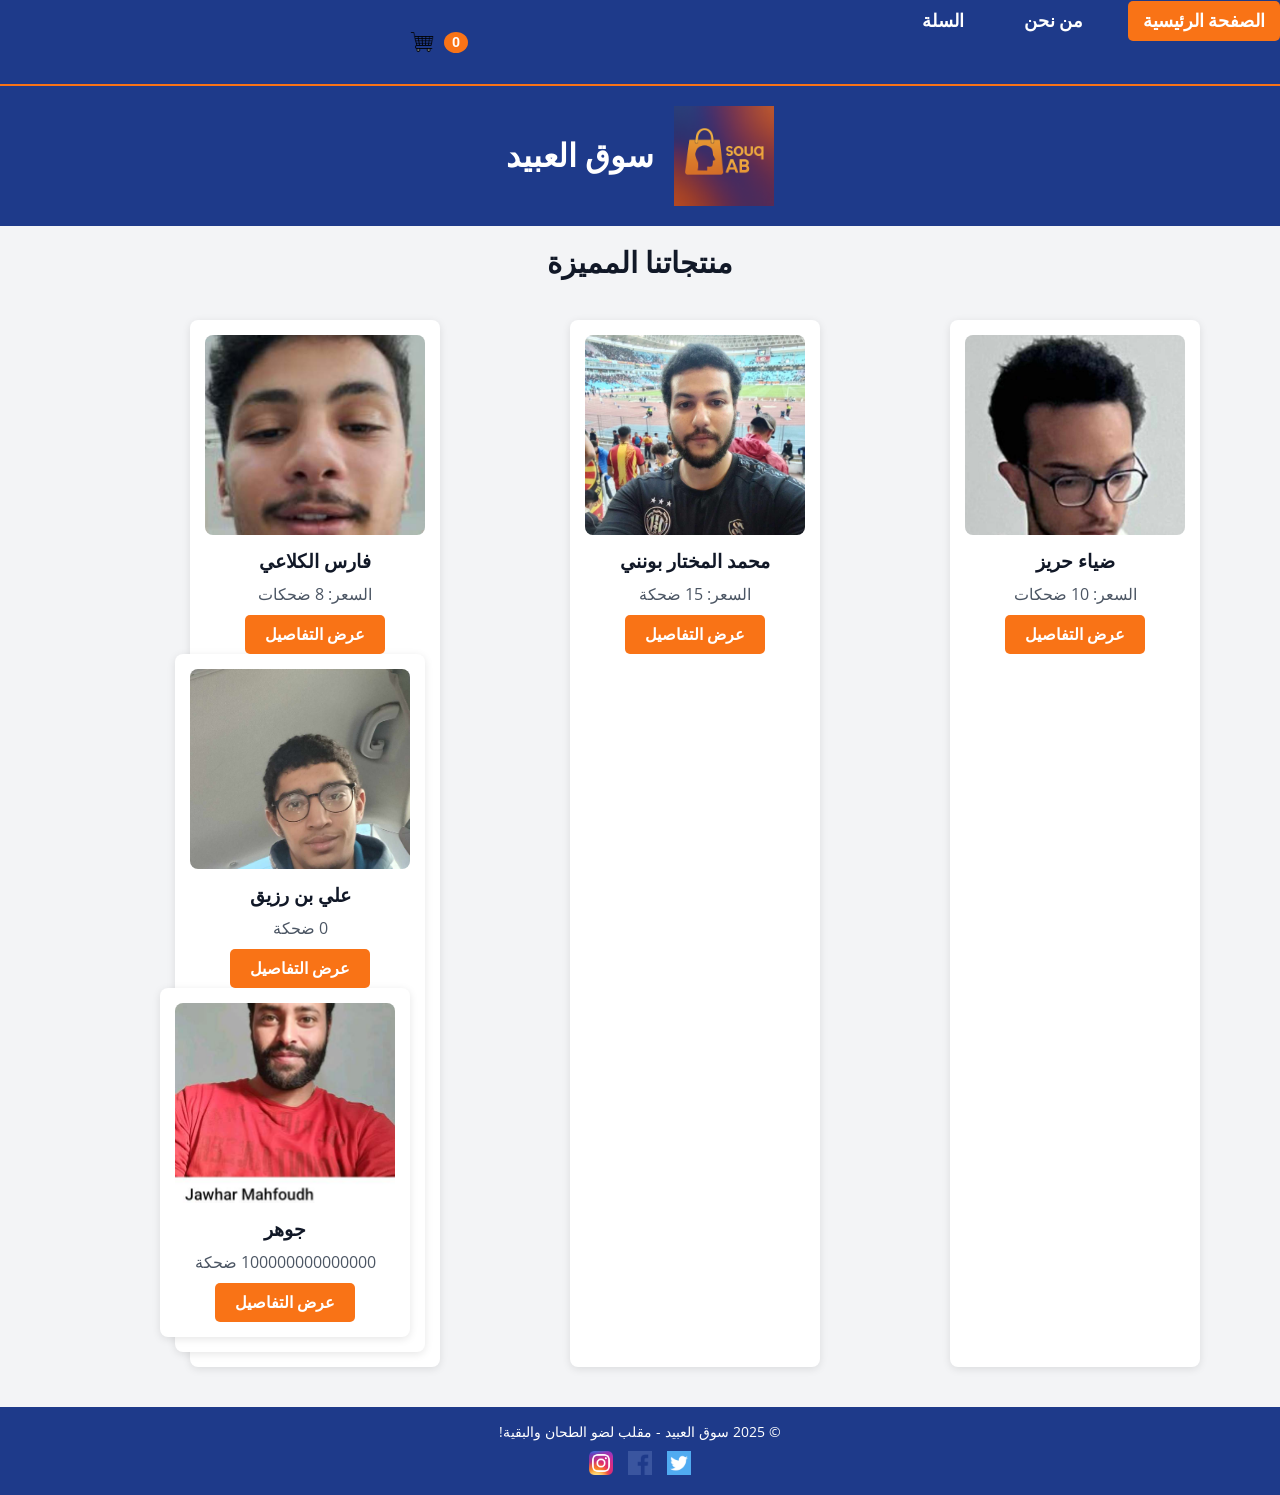
==== index.html @ c678faff "Add files via upload اضافة ملفات سوق العبيد" ====
<!DOCTYPE html>
<html lang="ar" dir="rtl">
<head>
    <meta charset="UTF-8">
    <meta name="viewport" content="width=device-width, initial-scale=1.0">
    <title>سوق العبيد</title>
    <link rel="stylesheet" href="styles.css">
    <link href="https://fonts.googleapis.com/css2?family=Roboto:wght@700&family=Open+Sans&display=swap" rel="stylesheet">
</head>
<body>
    <!-- شريط التنقل -->
    <nav>
        <ul>
            <li><a href="index.html" class="active">الصفحة الرئيسية</a></li>
            <li><a href="about.html">من نحن</a></li>
            <li><a href="cart.html">السلة</a></li>
            <li class="cart">
                <span id="cart-count">0</span>
                <img src="images/cart-icon.png" alt="أيقونة السلة">
            </li>
        </ul>
    </nav>

    <!-- الرأس -->
    <header>
        <img src="images/logo.jpg.png" alt="شعار سوق العبيد">
        <h1>سوق العبيد</h1>
    </header>

    <!-- القسم الرئيسي -->
    <main>
        <section class="products">
            <h2>منتجاتنا المميزة</h2>
            <div class="product-list">
                <!-- بطاقة 1 -->
                <div class="product-card" id="friend1">
                    <img src="images/friend1.jpg" alt="ضياء حريز">
                    <h3>ضياء حريز</h3>
                    <p>السعر: 10 ضحكات</p>
                    <a href="product.html?id=friend1" class="btn">عرض التفاصيل</a>
                </div>
                <!-- بطاقة 2 -->
                <div class="product-card" id="friend2">
                    <img src="images/bounenni.jpg" alt="محمد المختار بونني">
                    <h3>محمد المختار بونني</h3>
                    <p>السعر: 15 ضحكة</p>
                    <a href="product.html?id=friend2" class="btn">عرض التفاصيل</a>
                </div>
                <!-- بطاقة 3 -->
                <div class="product-card" id="friend3">
                    <img src="images/fares.jpg" alt="فارس الكلاعي">
                    <h3>فارس الكلاعي</h3>
                    <p>السعر: 8 ضحكات</p>
                    <a href="product.html?id=friend3" class="btn">عرض التفاصيل</a>
                    <div class="product-card">
                        <img src="images/ali.jpg" alt="علي بن رزيق">
                        <h3>علي بن رزيق</h3>
                        <p class="price">0 ضحكة</p>
                        <a href="product.html?id=friend4" class="btn">عرض التفاصيل</a>
                        <div class="product-card">
                            <img src="images/jawhar.jpg" alt="جوهر">
                            <h3>جوهر</h3>
                            <p class="price">100000000000000 ضحكة</p>
                            <a href="product.html?id=friend5" class="btn">عرض التفاصيل</a>
                        </div>
                    </div>
                </div>
            </div>
        </section>
    </main>

    <!-- التذييل -->
    <footer>
        <p>© 2025 سوق العبيد - مقلب لضو الطحان والبقية!</p>
        <div class="social-links">
            <a href="#" class="social-icon"><img src="images/twitter-icon.png" alt="تويتر"></a>
            <a href="#" class="social-icon"><img src="images/facebook-icon.png" alt="فيسبوك"></a>
            <a href="#" class="social-icon"><img src="images/instagram-icon.png" alt="إنستغرام"></a>
        </div>
    </footer>

    <script src="script.js"></script>
</body>
</html>
---- styles.css ----
/* إعادة ضبط الإعدادات الافتراضية للمتصفح */
* {
    margin: 0;
    padding: 0;
    box-sizing: border-box;
}

/* تصميم الجسم العام */
body {
    font-family: 'Open Sans', sans-serif;
    color: #111827;
    background-color: #F3F4F6;
    direction: rtl;
    text-align: right;
}

/* تصميم الرأس */
header {
    background-color: #1E3A8A;
    padding: 20px;
    text-align: center;
    display: flex;
    align-items: center;
    justify-content: center;
    gap: 20px;
}

header img {
    width: 100px;
    height: auto;
}

header h1 {
    font-family: 'Roboto', sans-serif;
    font-weight: 700;
    color: #FFFFFF;
    font-size: 2rem;
}

/* تصميم القسم الرئيسي */
main {
    max-width: 1200px;
    margin: 20px auto;
    padding: 0 20px;
}

.products h2 {
    font-family: 'Roboto', sans-serif;
    font-weight: 700;
    font-size: 1.8rem;
    color: #111827;
    margin-bottom: 20px;
    text-align: center;
}

/* تصميم قائمة المنتجات */
.product-list {
    display: flex;
    justify-content: center;
    flex-wrap: wrap;
    gap: 20px;
}

.product-card {
    background-color: #FFFFFF;
    border-radius: 8px;
    box-shadow: 0 2px 8px rgba(0, 0, 0, 0.1);
    width: 250px;
    padding: 15px;
    text-align: center;
}

.product-card img {
    width: 100%;
    height: 200px;
    object-fit: cover;
    border-radius: 8px;
    margin-bottom: 10px;
}

.product-card h3 {
    font-family: 'Roboto', sans-serif;
    font-weight: 700;
    font-size: 1.2rem;
    color: #111827;
    margin-bottom: 10px;
}

.product-card p {
    font-size: 1rem;
    color: #4B5563;
    margin-bottom: 10px;
}

.product-card .btn {
    display: inline-block;
    background-color: #F97316;
    color: #FFFFFF;
    padding: 10px 20px;
    text-decoration: none;
    border-radius: 5px;
    font-family: 'Roboto', sans-serif;
    font-weight: 700;
    font-size: 1rem;
}

.product-card .btn:hover {
    background-color: #EA580C;
}

/* تصميم التذييل */
footer {
    background-color: #1E3A8A;
    color: #FFFFFF;
    text-align: center;
    padding: 15px;
    margin-top: 20px;
}

footer p {
    font-size: 0.9rem;
}

/* تصميم متجاوب */
@media (max-width: 600px) {
    header {
        flex-direction: column;
        gap: 10px;
    }

    header img {
        width: 80px;
    }

    header h1 {
        font-size: 1.5rem;
    }

    .products h2 {
        font-size: 1.5rem;
    }

    .product-card {
        width: 100%;
        max-width: 300px;
    }
}
/* تصميم صفحة التفاصيل */
.product-details {
    max-width: 800px;
    margin: 20px auto;
    padding: 0 20px;
}

.product-details h2 {
    font-family: 'Roboto', sans-serif;
    font-weight: 700;
    font-size: 1.8rem;
    color: #111827;
    margin-bottom: 20px;
    text-align: center;
}

.details-container {
    display: flex;
    gap: 20px;
    background-color: #FFFFFF;
    border-radius: 8px;
    padding: 20px;
    box-shadow: 0 2px 8px rgba(0, 0, 0, 0.1);
}

.details-container img {
    width: 300px;
    height: 300px;
    object-fit: cover;
    border-radius: 8px;
}

.details-text {
    flex: 1;
}

.details-text h3 {
    font-family: 'Roboto', sans-serif;
    font-weight: 700;
    font-size: 1.5rem;
    color: #111827;
    margin-bottom: 10px;
}

.details-text .price {
    font-size: 1.2rem;
    color: #F97316;
    margin-bottom: 15px;
}

.details-text .description {
    font-size: 1rem;
    color: #4B5563;
    line-height: 1.6;
}

.details-text ul {
    margin: 10px 0;
    padding-right: 20px;
}

.details-text li {
    margin-bottom: 5px;
}

/* تصميم متجاوب لصفحة التفاصيل */
@media (max-width: 600px) {
    .details-container {
        flex-direction: column;
        align-items: center;
    }

    .details-container img {
        width: 100%;
        max-width: 250px;
        height: auto;
    }

    .details-text {
        text-align: center;
    }

    .details-text ul {
        padding-right: 0;
    }
}
/* تصميم شريط التنقل */
nav {
    background-color: #1E3A8A;
    padding: 10px 0;
    border-bottom: 2px solid #F97316;
}

nav ul {
    list-style: none;
    display: flex;
    justify-content: center;
    gap: 30px;
    margin: 0;
    padding: 0;
}

nav ul li {
    margin: 0;
}

nav ul li a {
    color: #FFFFFF;
    text-decoration: none;
    font-family: 'Roboto', sans-serif;
    font-weight: 700;
    font-size: 1.1rem;
    padding: 10px 15px;
    transition: background-color 0.3s;
}

nav ul li a:hover {
    background-color: #F97316;
    border-radius: 5px;
}

nav ul li a.active {
    background-color: #F97316;
    border-radius: 5px;
}

/* تحسينات تفاعلية للبطاقات */
.product-card {
    transition: transform 0.3s, box-shadow 0.3s;
}

.product-card:hover {
    transform: scale(1.05);
    box-shadow: 0 4px 16px rgba(0, 0, 0, 0.2);
}
/* تصميم صفحة من نحن */
.about {
    max-width: 800px;
    margin: 20px auto;
    padding: 0 20px;
    background-color: #FFFFFF;
    border-radius: 8px;
    box-shadow: 0 2px 8px rgba(0, 0, 0, 0.1);
}

.about h2 {
    font-family: 'Roboto', sans-serif;
    font-weight: 700;
    font-size: 1.8rem;
    color: #111827;
    margin-bottom: 20px;
    text-align: center;
}

.about p {
    font-size: 1rem;
    color: #4B5563;
    line-height: 1.6;
    margin-bottom: 15px;
}
/* تصميم زر أضف إلى السلة */
#add-to-cart {
    margin: 10px 0;
    transition: background-color 0.3s;
}

#add-to-cart:hover {
    background-color: #EA580C;
}

/* تصميم رسالة التأكيد */
.cart-message {
    color: #15803D;
    font-size: 0.9rem;
    margin: 10px 0;
    display: none;
}

.cart-message.show {
    display: block;
}

/* تصميم أيقونة وعداد السلة */
.cart {
    display: flex;
    align-items: center;
    gap: 10px;
}

.cart img {
    width: 24px;
    height: 24px;
}

#cart-count {
    background-color: #F97316;
    color: #FFFFFF;
    border-radius: 50%;
    padding: 2px 8px;
    font-size: 0.9rem;
    font-family: 'Roboto', sans-serif;
    font-weight: 700;
}

/* تصميم متجاوب للسلة */
@media (max-width: 600px) {
    nav ul {
        flex-direction: column;
        gap: 10px;
    }

    .cart {
        justify-content: center;
    }
}
/* تصميم صفحة السلة */
.cart {
    max-width: 800px;
    margin: 20px auto;
    padding: 0 20px;
}

.cart h2 {
    font-family: 'Roboto', sans-serif;
    font-weight: 700;
    font-size: 1.8rem;
    color: #111827;
    margin-bottom: 20px;
    text-align: center;
}

.cart-items {
    background-color: #FFFFFF;
    border-radius: 8px;
    padding: 20px;
    box-shadow: 0 2px 8px rgba(0, 0, 0, 0.1);
    min-height: 100px;
}

.cart-item {
    display: flex;
    align-items: center;
    gap: 20px;
    margin-bottom: 20px;
    padding-bottom: 20px;
    border-bottom: 1px solid #E5E7EB;
}

.cart-item img {
    width: 100px;
    height: 100px;
    object-fit: cover;
    border-radius: 8px;
}

.cart-item h3 {
    font-family: 'Roboto', sans-serif;
    font-weight: 700;
    font-size: 1.2rem;
    color: #111827;
    margin-bottom: 5px;
}

.cart-item p {
    font-size: 1rem;
    color: #4B5563;
}

.cart-total {
    font-family: 'Roboto', sans-serif;
    font-weight: 700;
    font-size: 1.2rem;
    color: #F97316;
    text-align: center;
    margin-top: 20px;
}

/* تصميم أيقونات التواصل الاجتماعي */
.social-links {
    display: flex;
    justify-content: center;
    gap: 15px;
    margin-top: 10px;
}

.social-icon img {
    width: 24px;
    height: 24px;
    transition: transform 0.3s;
}

.social-icon:hover img {
    transform: scale(1.2);
}

/* تصميم متجاوب للسلة */
@media (max-width: 600px) {
    .cart-item {
        flex-direction: column;
        align-items: center;
        text-align: center;
    }

    .cart-item img {
        width: 80px;
        height: 80px;
    }
}
/* تصميم صفحة السلة */
.cart {
    max-width: 800px;
    margin: 20px auto;
    padding: 0 20px;
}

.cart h2 {
    font-family: 'Roboto', sans-serif;
    font-weight: 700;
    font-size: 1.8rem;
    color: #111827;
    margin-bottom: 20px;
    text-align: center;
}

.cart-items {
    background-color: #FFFFFF;
    border-radius: 8px;
    padding: 20px;
    box-shadow: 0 2px 8px rgba(0, 0, 0, 0.1);
    min-height: 100px;
}

.cart-item {
    display: flex;
    align-items: center;
    gap: 20px;
    margin-bottom: 20px;
    padding-bottom: 20px;
    border-bottom: 1px solid #E5E7EB;
}

.cart-item img {
    width: 100px;
    height: 100px;
    object-fit: cover;
    border-radius: 8px;
}

.cart-item h3 {
    font-family: 'Roboto', sans-serif;
    font-weight: 700;
    font-size: 1.2rem;
    color: #111827;
    margin-bottom: 5px;
}

.cart-item p {
    font-size: 1rem;
    color: #4B5563;
}

.cart-item .remove-btn {
    background-color: #DC2626;
    color: #FFFFFF;
    padding: 5px 10px;
    border: none;
    border-radius: 5px;
    cursor: pointer;
    font-family: 'Roboto', sans-serif;
    font-weight: 700;
    font-size: 0.9rem;
}

.cart-item .remove-btn:hover {
    background-color: #B91C1C;
}

.cart-total {
    font-family: 'Roboto', sans-serif;
    font-weight: 700;
    font-size: 1.2rem;
    color: #F97316;
    text-align: center;
    margin: 20px 0;
}

#clear-cart {
    display: block;
    margin: 20px auto;
}

/* تصميم البحث */
.search {
    max-width: 600px;
    margin: 20px auto;
    padding: 0 20px;
}

#search-input {
    width: 100%;
    padding: 10px;
    font-size: 1rem;
    border: 1px solid #D1D5DB;
    border-radius: 5px;
    font-family: 'Open Sans', sans-serif;
    outline: none;
}

#search-input:focus {
    border-color: #F97316;
    box-shadow: 0 0 5px rgba(249, 115, 22, 0.5);
}

.search-message {
    color: #4B5563;
    font-size: 0.9rem;
    text-align: center;
    margin-top: 10px;
}

/* تصميم صفحة الاتصال */
.contact {
    max-width: 600px;
    margin: 20px auto;
    padding: 0 20px;
    background-color: #FFFFFF;
    border-radius: 8px;
    box-shadow: 0 2px 8px rgba(0, 0, 0, 0.1);
}

.contact h2 {
    font-family: 'Roboto', sans-serif;
    font-weight: 700;
    font-size: 1.8rem;
    color: #111827;
    margin-bottom: 20px;
    text-align: center;
}

.contact p {
    font-size: 1rem;
    color: #4B5563;
    text-align: center;
    margin-bottom: 20px;
}

.contact-form {
    display: flex;
    flex-direction: column;
    gap: 15px;
}

.contact-form input,
.contact-form textarea {
    padding: 10px;
    font-size: 1rem;
    border: 1px solid #D1D5DB;
    border-radius: 5px;
    font-family: 'Open Sans', sans-serif;
    outline: none;
}

.contact-form textarea {
    resize: vertical;
    min-height: 100px;
}

.contact-form input:focus,
.contact-form textarea:focus {
    border-color: #F97316;
    box-shadow: 0 0 5px rgba(249, 115, 22, 0.5);
}

.contact-response {
    color: #15803D;
    font-size: 0.9rem;
    text-align: center;
    display: none;
}

.contact-response.show {
    display: block;
}

/* تصميم أيقونات التواصل الاجتماعي */
.social-links {
    display: flex;
    justify-content: center;
    gap: 15px;
    margin-top: 10px;
}

.social-icon img {
    width: 24px;
    height: 24px;
    transition: transform 0.3s;
}

.social-icon:hover img {
    transform: scale(1.2);
}

/* تصميم متجاوب */
@media (max-width: 600px) {
    .cart-item {
        flex-direction: column;
        align-items: center;
        text-align: center;
    }

    .cart-item img {
        width: 80px;
        height: 80px;
    }

    .contact-form input,
    .contact-form textarea {
        font-size: 0.9rem;
    }
}/* تحسين توزيع البطاقات */
    .product-list {
        display: grid;
        grid-template-columns: repeat(auto-fit, minmax(250px, 1fr));
        gap: 20px;
        padding: 20px;
    }
    /* تحسين توزيع البطاقات */
    .product-list {
        display: grid;
        grid-template-columns: repeat(auto-fit, minmax(250px, 1fr));
        gap: 20px;
        padding: 20px;
    }
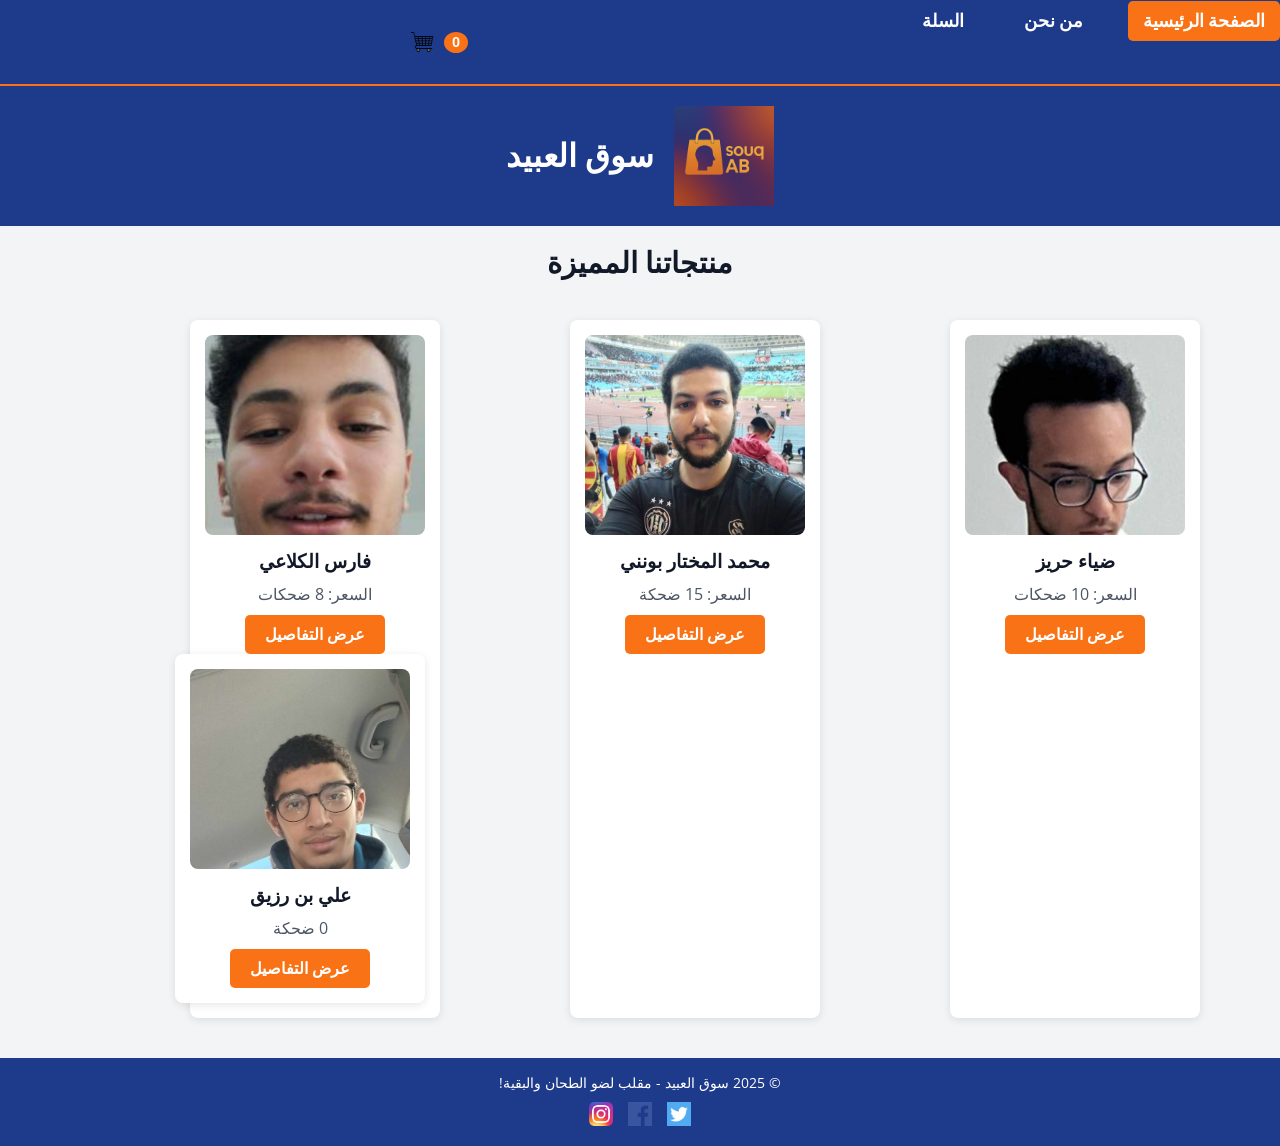
==== commit 766bc30a: "Update index.html" ====
--- a/index.html
+++ b/index.html
@@ -57,11 +57,6 @@
                         <h3>علي بن رزيق</h3>
                         <p class="price">0 ضحكة</p>
                         <a href="product.html?id=friend4" class="btn">عرض التفاصيل</a>
-                        <div class="product-card">
-                            <img src="images/jawhar.jpg" alt="جوهر">
-                            <h3>جوهر</h3>
-                            <p class="price">100000000000000 ضحكة</p>
-                            <a href="product.html?id=friend5" class="btn">عرض التفاصيل</a>
                         </div>
                     </div>
                 </div>
@@ -81,4 +76,4 @@
 
     <script src="script.js"></script>
 </body>
-</html>+</html>
